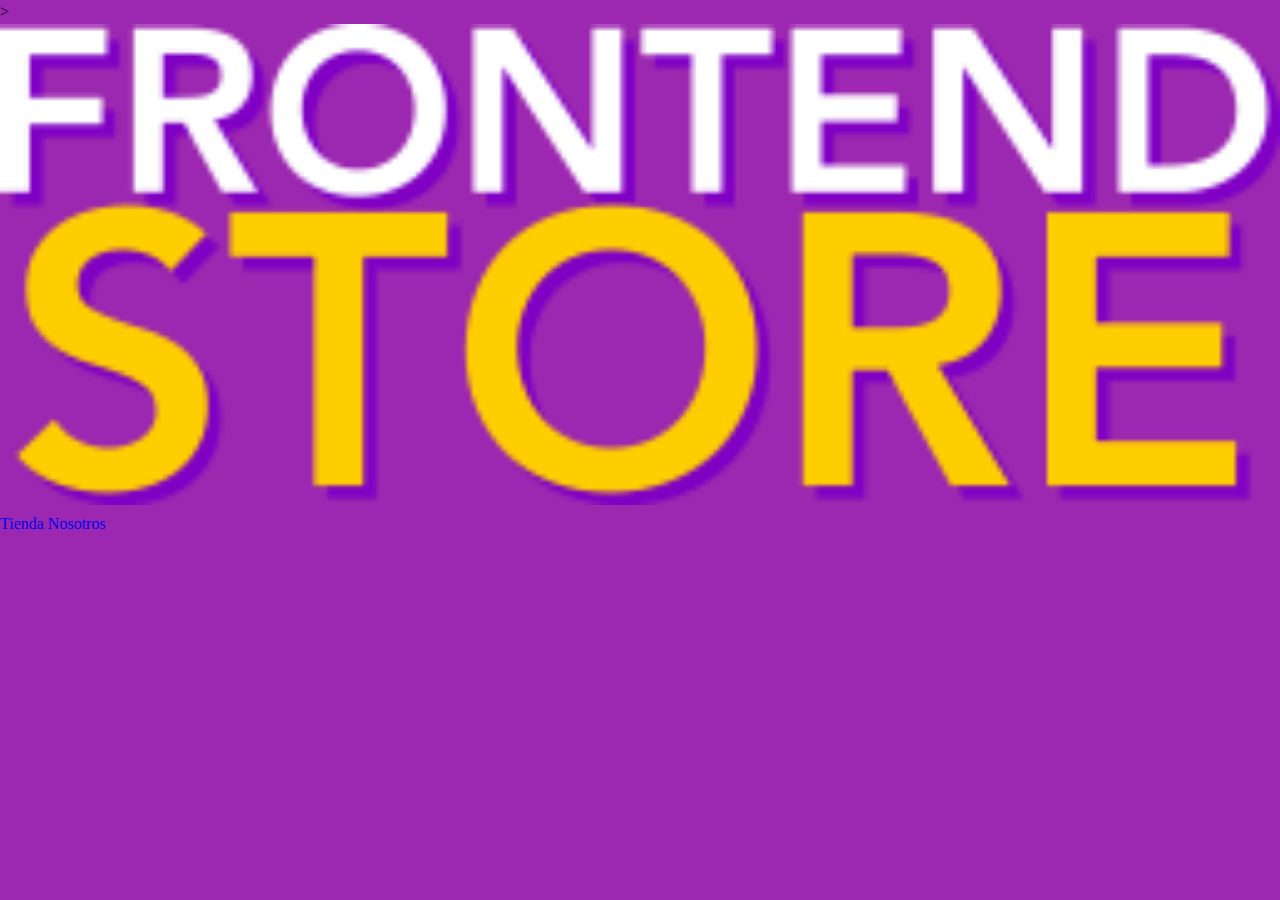
==== index.html @ 6276478c "creacion de ccs y normalize" ====
<!DOCTYPE html>
<html lang="en">
<head>
    <meta charset="UTF-8">
    <meta name="viewport" content="width=device-width, initial-scale=1.0">
    <title>FrontEnd Store</title>
    <link rel="stylesheet" href="css/normalize.css">
    <link rel="preconnect" href="https://fonts.googleapis.com">
    <link rel="preconnect" href="https://fonts.gstatic.com" crossorigin>
    <link href="https://fonts.googleapis.com/css2?family=Staatliches&display=swap" rel="stylesheet">
    <link rel="stylesheet" href="css/styles.css">

</head>
<body>
    ><header>
        <a href="index.html">
            <img src="img/logo.png" alt="Logotipo">
        </a>
    </header>
    <nav>
        <a href="#">Tienda</a>
        <a href="#">Nosotros</a>
    </nav>
</body>
</html>
---- css/styles.css ----
:root{
    --primario: #9c27b0;
    --primariOscuro: #89119d;
    --secundario: #ffce00;
    --secundarioOsciro: rgb(233,287,2);
    --blanco:#fff;
    --negro: #000;

    --fuentePrincipal: 'Staatliches', cursive;
}
html{
    box-sizing: border-box;
    font-size: 62.5%;
}
*, *::before, *::after{
    box-sizing: inherit;
}
/*Globales*/
body{
    background-color: var(--primario);
    font-size: 1.6rem;
    line-height: 1.5;
}
p{
    font-size: 1.8rem;
    font-family: Arial, Helvetica, sans-serif;
    color: var(--blanco);
}
a{
    text-decoration: none;
}
img{
    width: 100%;   
}
.contenedor{
    max-width: 120rem;
    margin: 0 auto;
}
h1,h2,h3{
    text-align: center;
    color: var(--secundario);
    font-size: var(--fuentePrincipal);
}
h1{font-size: 4rem;}
h2{font-size: 3.2rem;}
h3{font-size: 2.4rem;}
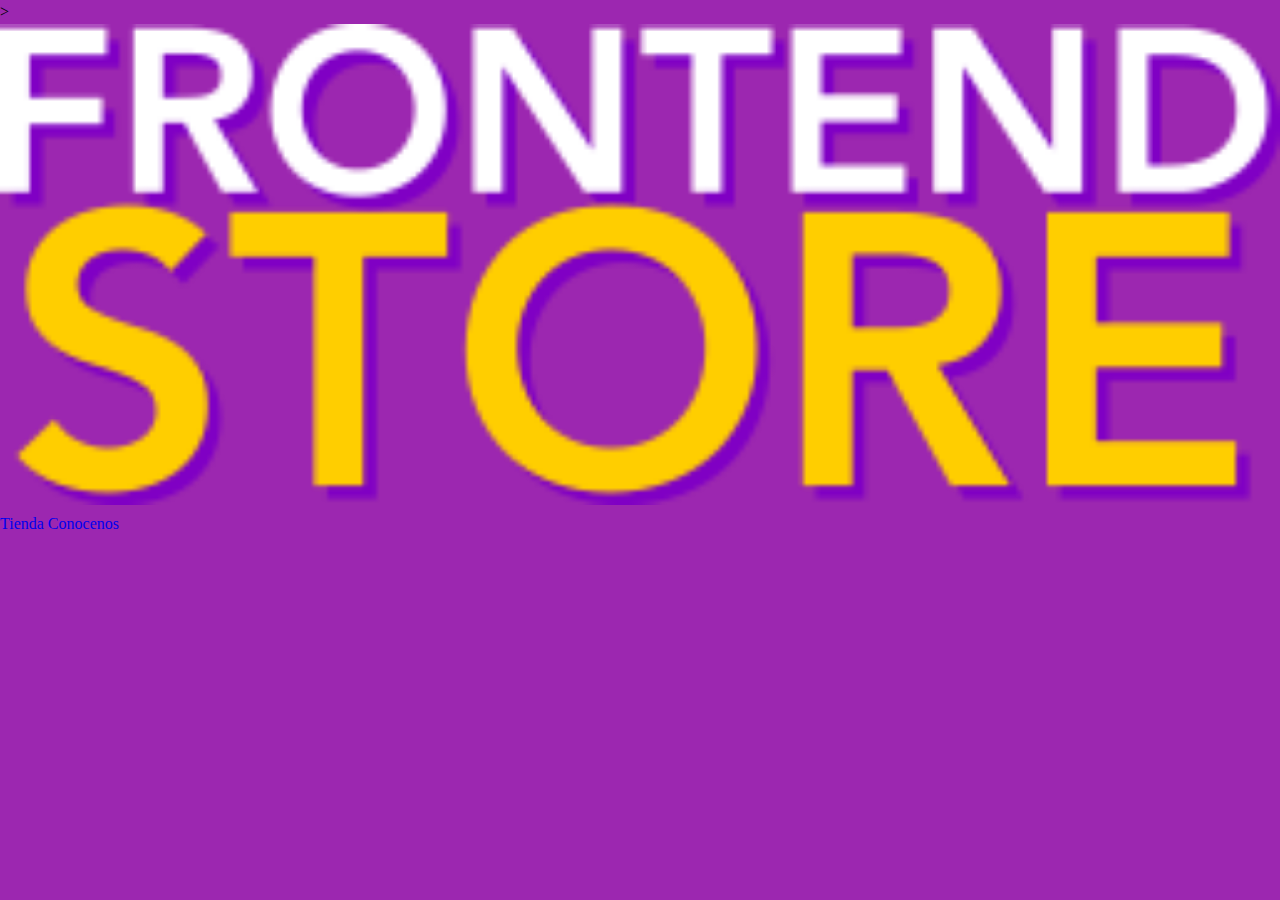
==== commit aa801c7c: "prueba mac casa" ====
--- a/index.html
+++ b/index.html
@@ -19,7 +19,7 @@
     </header>
     <nav>
         <a href="#">Tienda</a>
-        <a href="#">Nosotros</a>
+        <a href="#">Conocenos</a>
     </nav>
 </body>
 </html>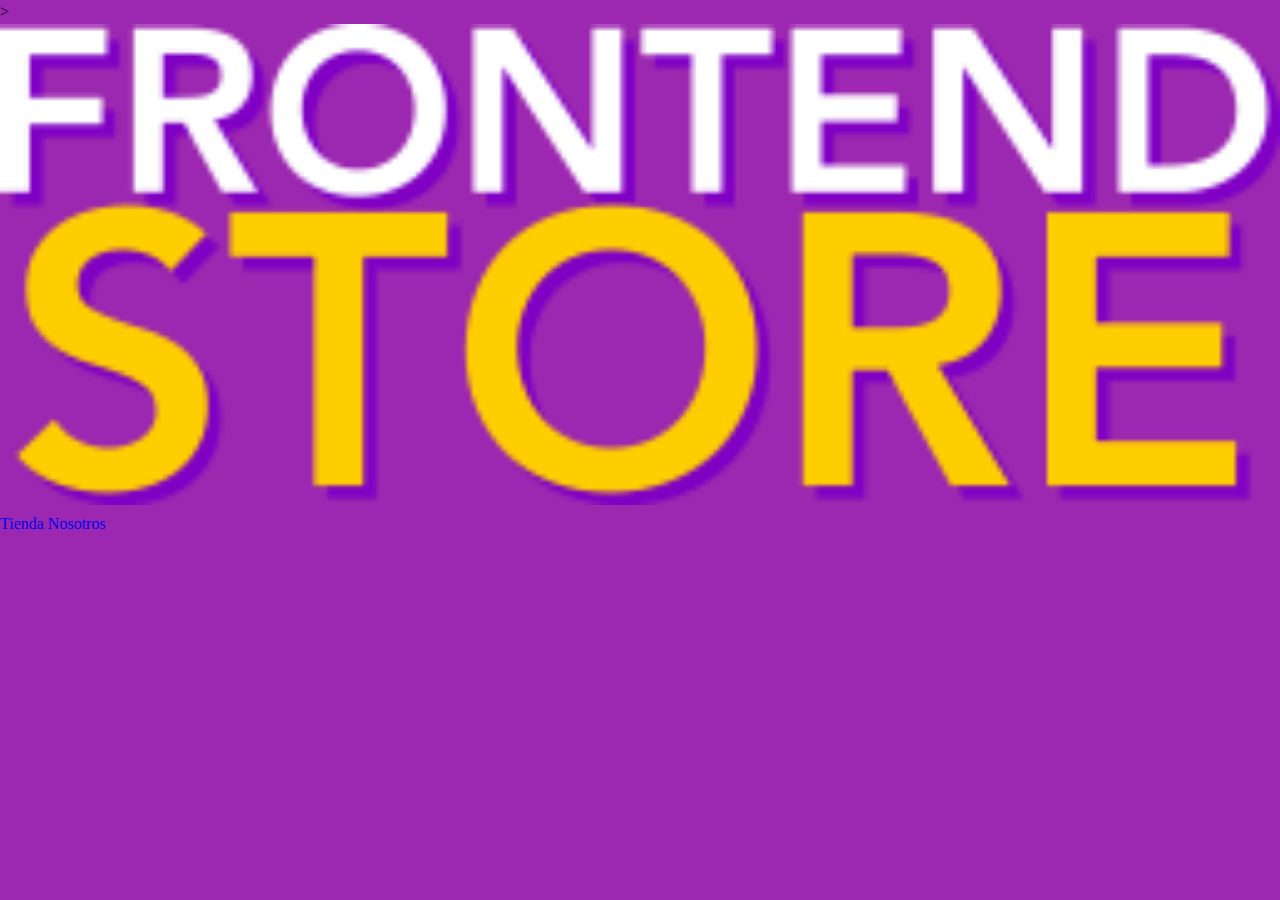
==== commit 8cb50932: "nosotros" ====
--- a/index.html
+++ b/index.html
@@ -19,7 +19,7 @@
     </header>
     <nav>
         <a href="#">Tienda</a>
-        <a href="#">Conocenos</a>
+        <a href="#">Nosotros</a>
     </nav>
 </body>
 </html>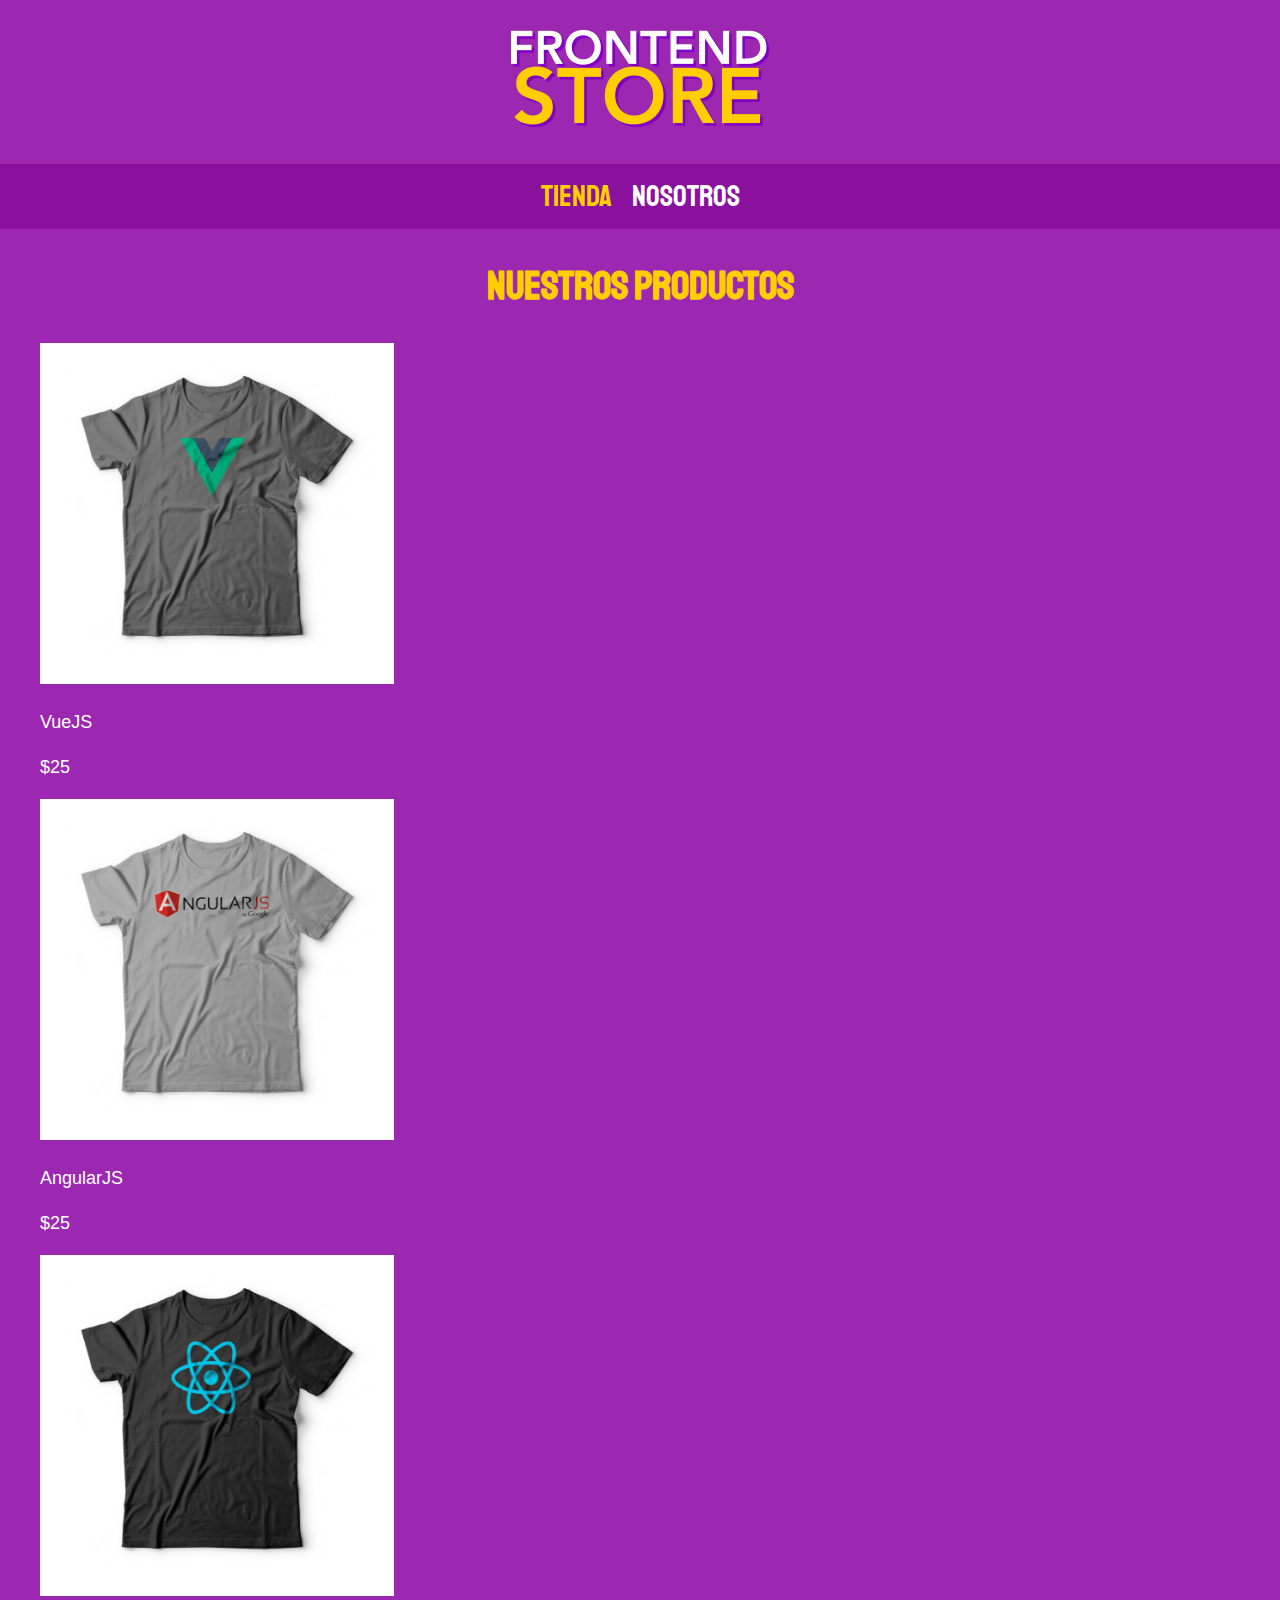
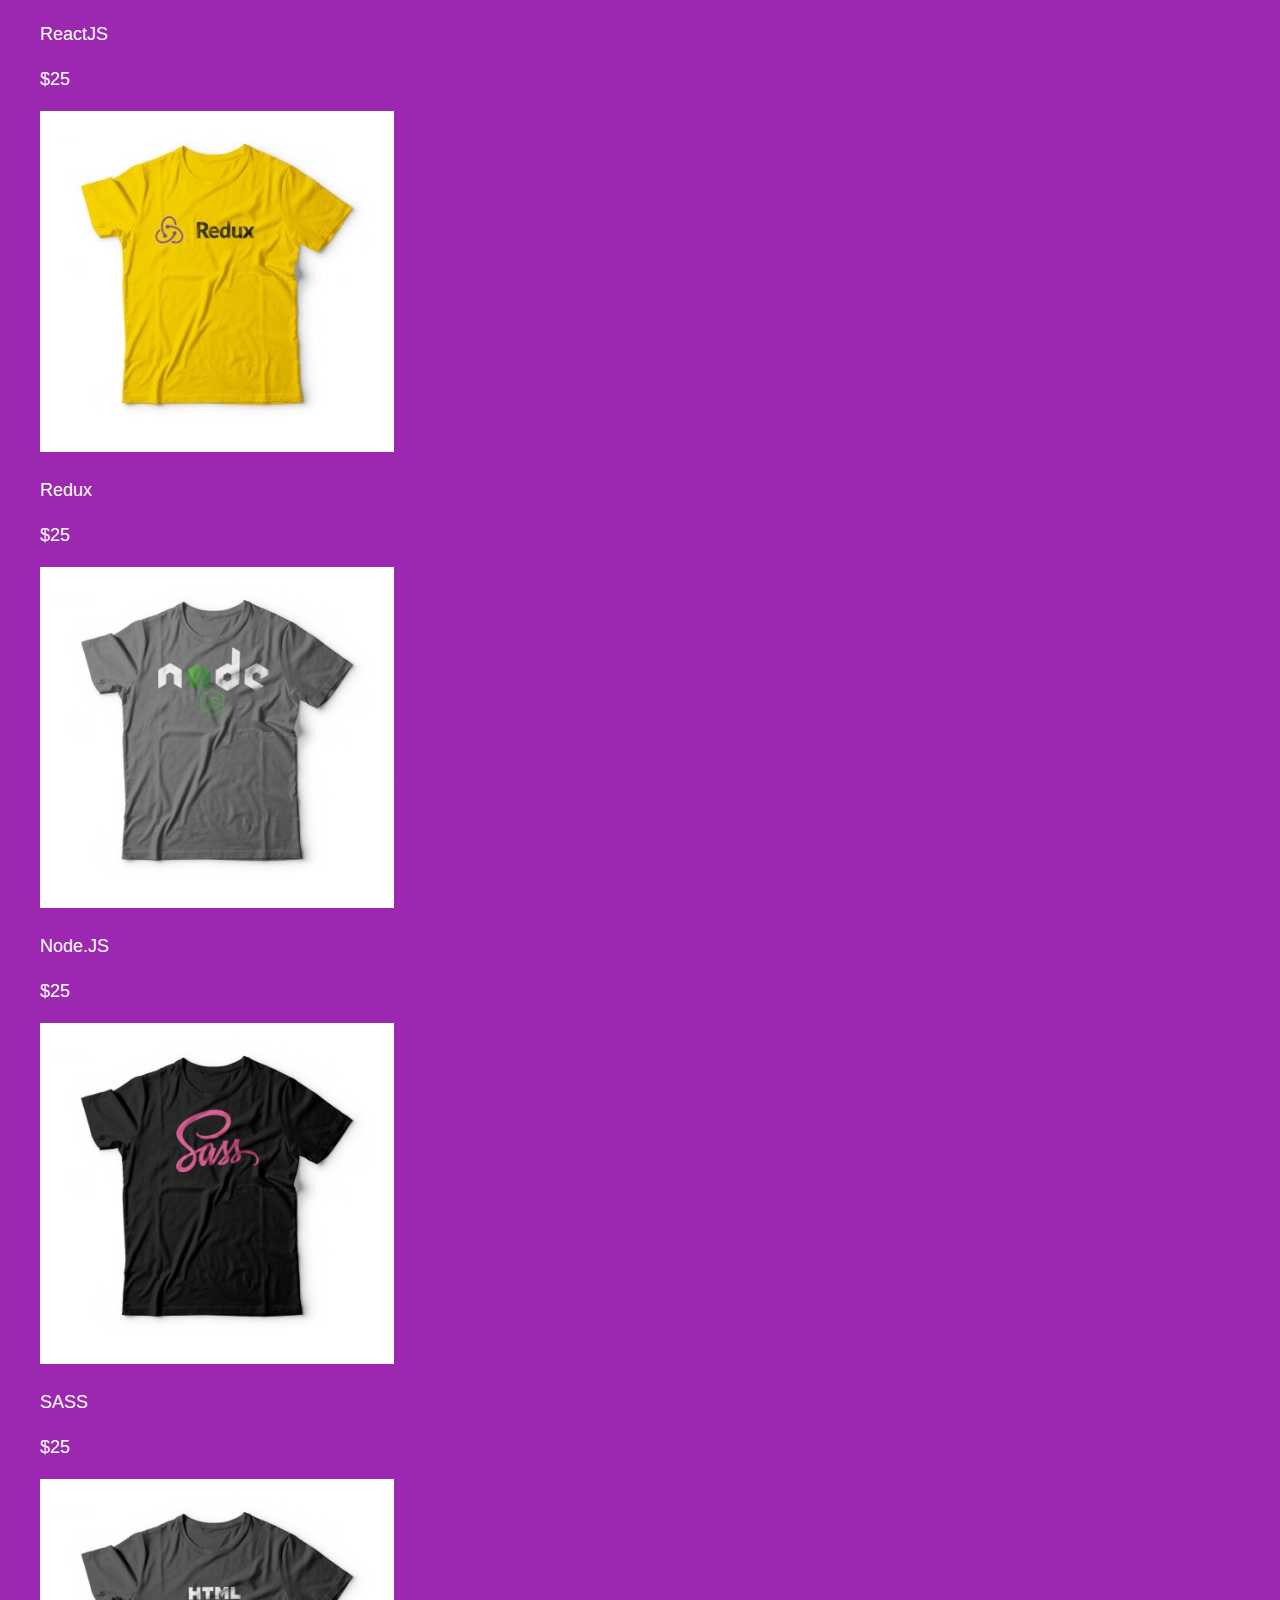
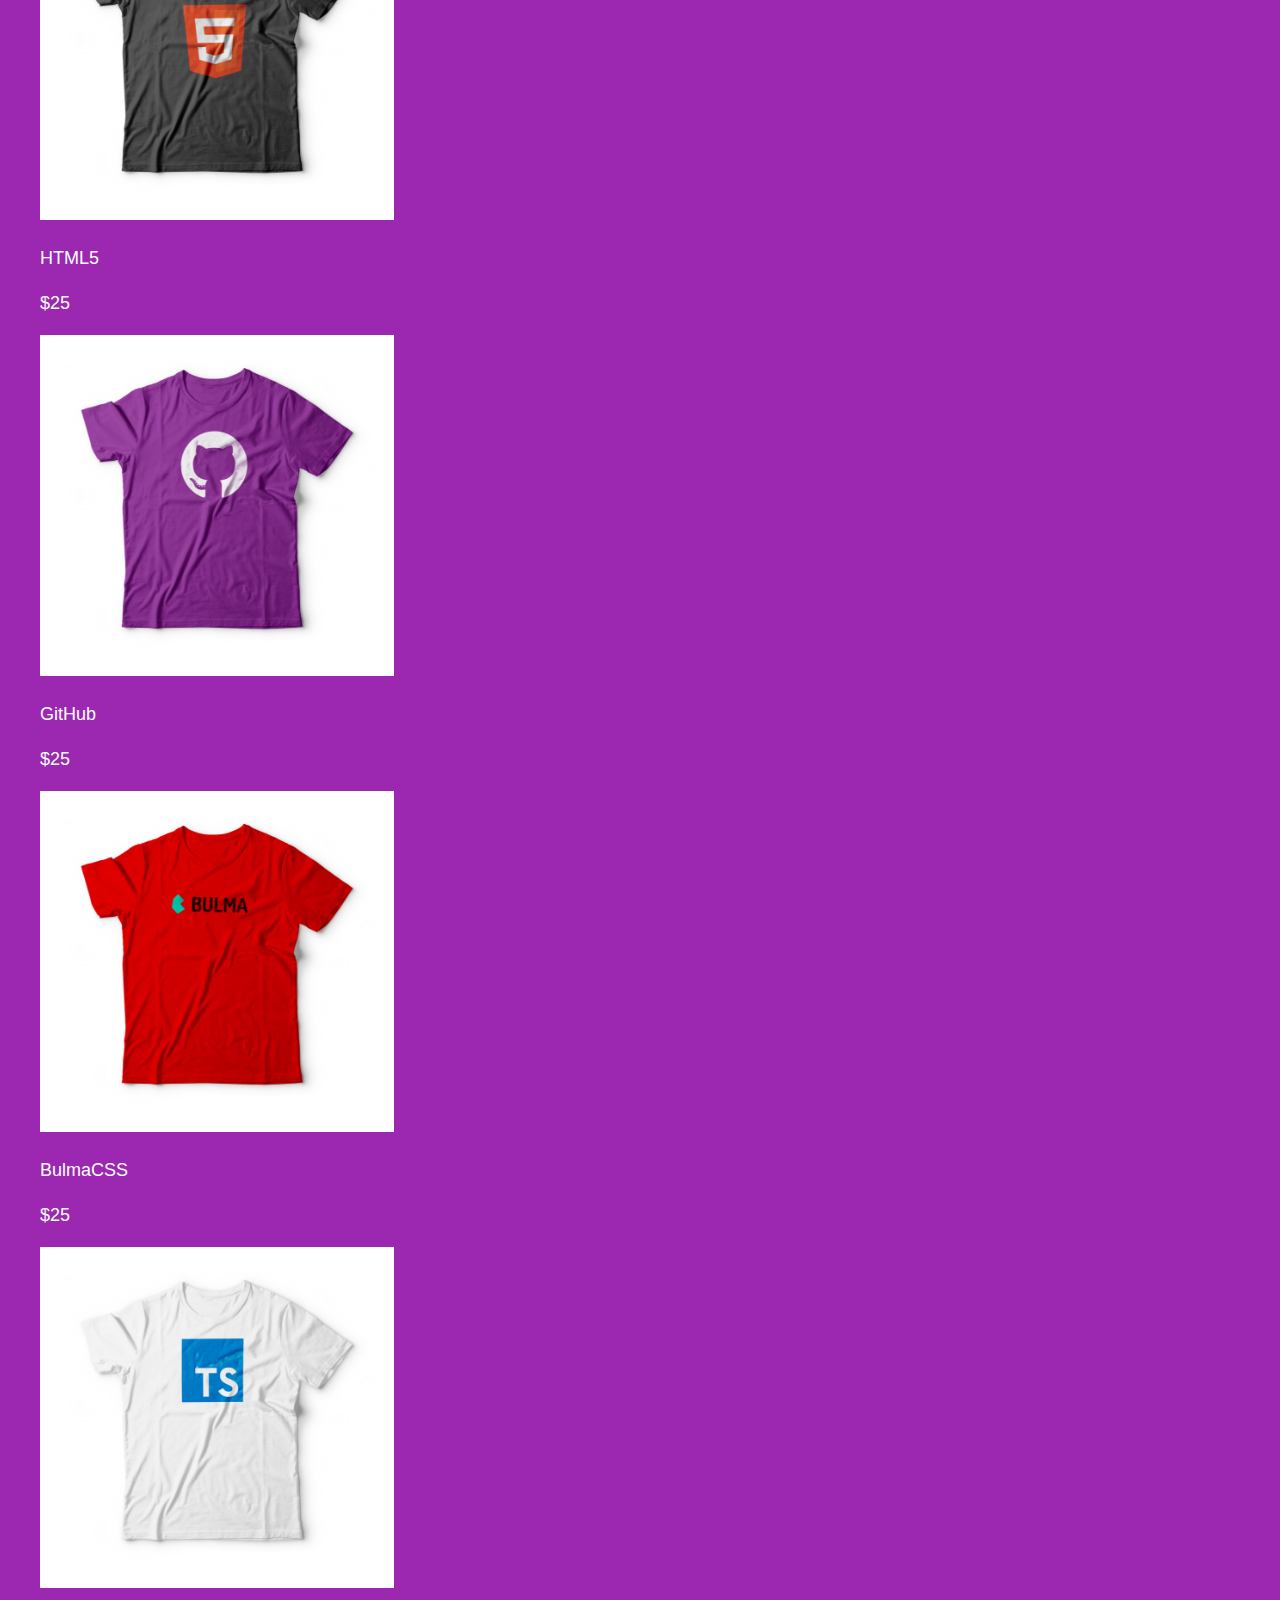
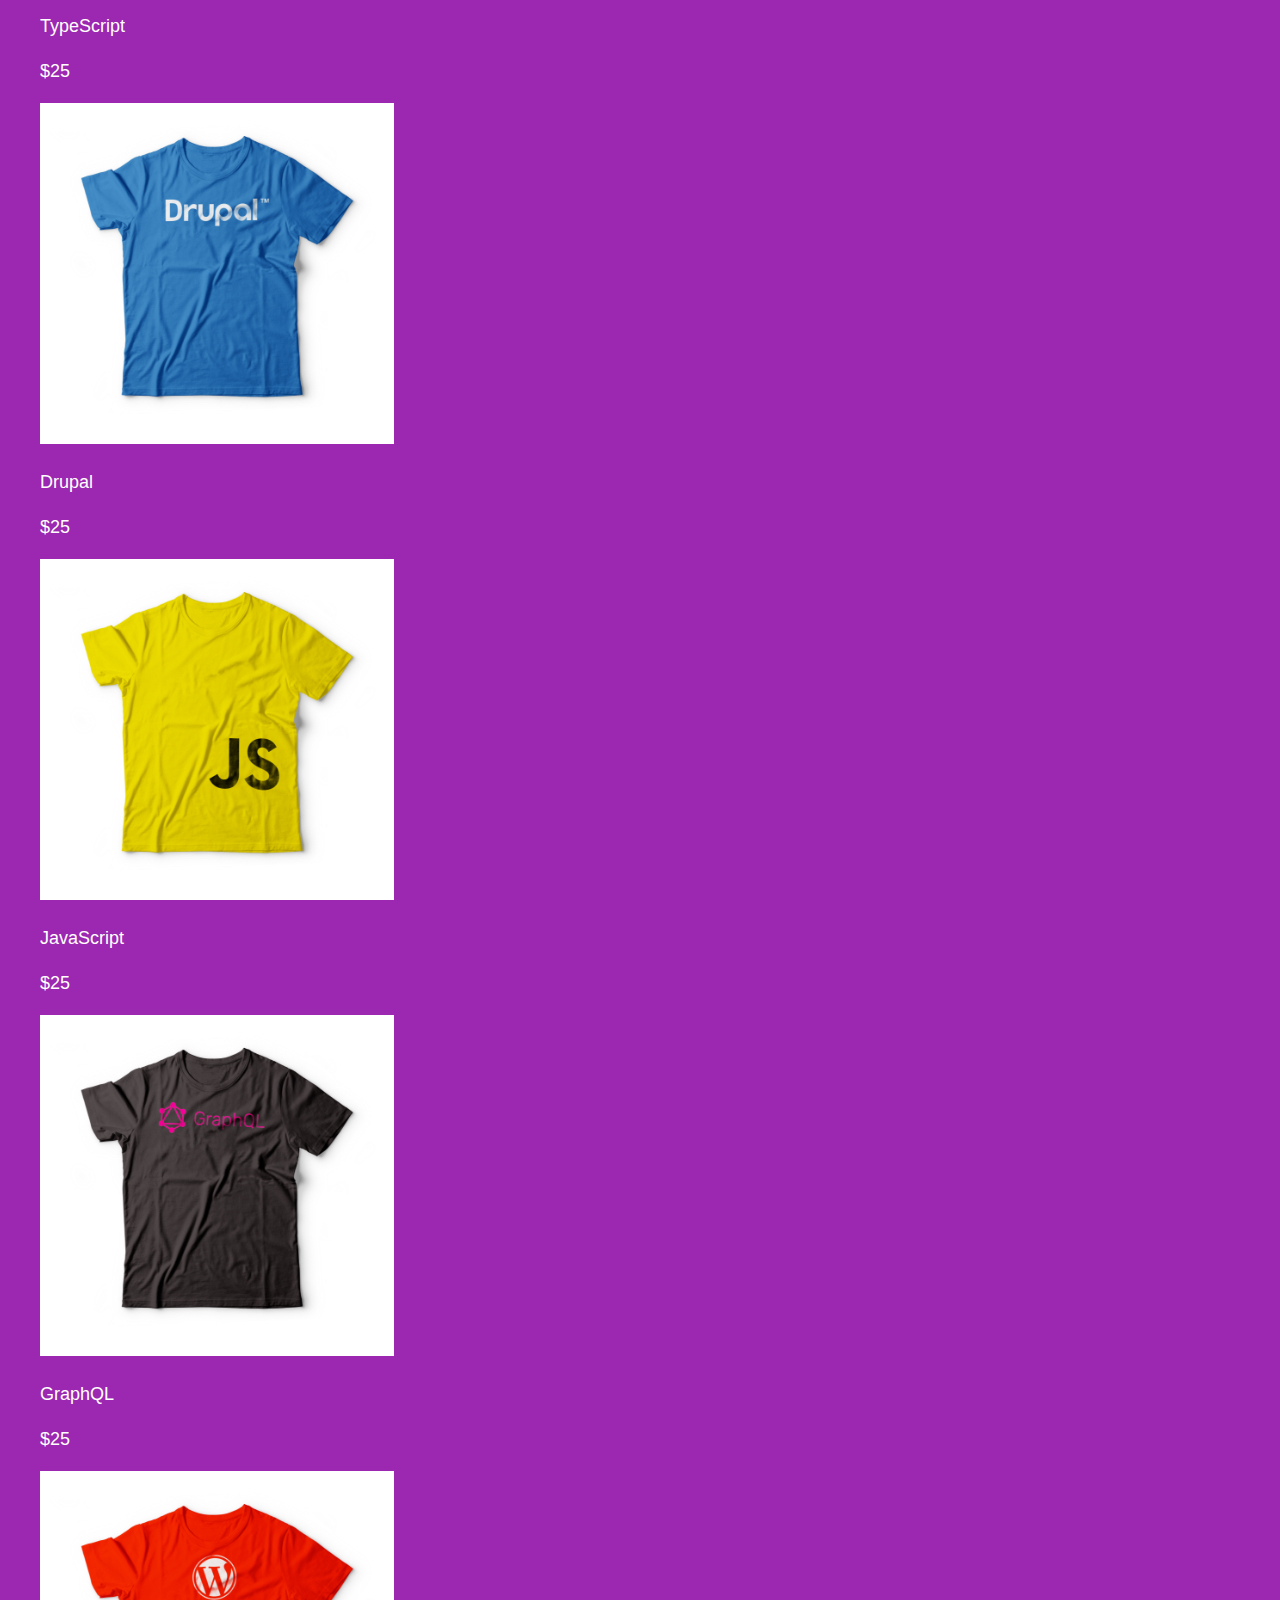
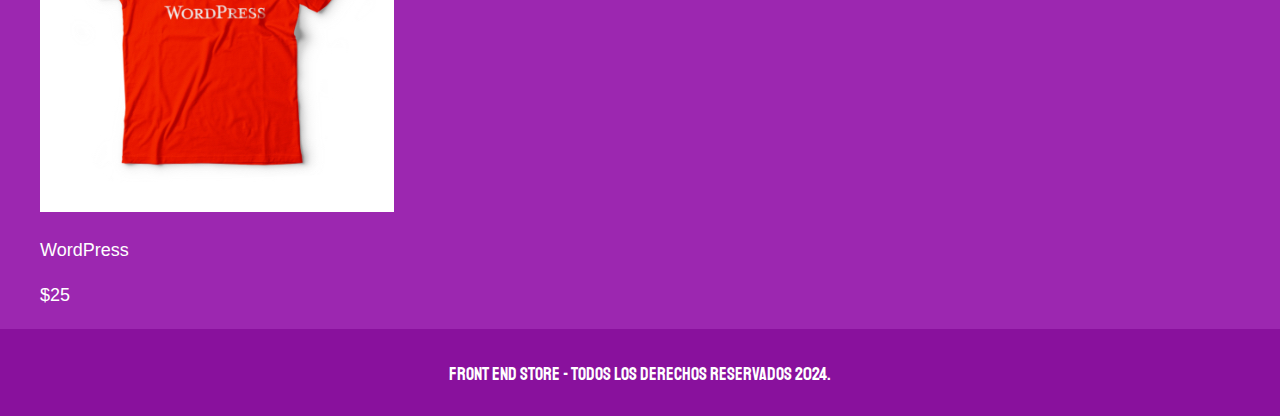
==== commit 1c009791: "agregar paginas, productos" ====
--- a/index.html
+++ b/index.html
@@ -12,14 +12,149 @@
 
 </head>
 <body>
-    ><header>
+    <header class="header">
         <a href="index.html">
-            <img src="img/logo.png" alt="Logotipo">
+            <img class="header__logo" src="img/logo.png" alt="Logotipo">
         </a>
     </header>
-    <nav>
-        <a href="#">Tienda</a>
-        <a href="#">Nosotros</a>
+    <nav class="navegacion">
+        <a class="navegacion__enlace navegacion__enlace--activo" href="index.html">Tienda</a>
+        <a class="navegacion__enlace" href="nosotros.html">Nosotros</a>
     </nav>
+    <main class="contenedor">
+        <h1>Nuestros Productos</h1>
+
+        <div class="grid">
+            <div class="producto">
+                <a href="producto.html">
+                    <img class="producto__imagen" src="img/1.jpg" alt="imagen camisa">
+                    <div class="producto__informacion">
+                        <p class="producto__nombre">VueJS</p>
+                        <p class="producto__precio">$25</p>
+                    </div>
+                </a>
+            </div> <!--.producto-->
+            <div class="producto">
+                <a href="producto.html">
+                    <img class="producto__imagen" src="img/2.jpg" alt="imagen camisa">
+                    <div class="producto__informacion">
+                        <p class="producto__nombre">AngularJS</p>
+                        <p class="producto__precio">$25</p>
+                    </div>
+                </a>
+            </div> <!--.producto-->
+            <div class="producto">
+                <a href="producto.html">
+                    <img class="producto__imagen" src="img/3.jpg" alt="imagen camisa">
+                    <div class="producto__informacion">
+                        <p class="producto__nombre">ReactJS</p>
+                        <p class="producto__precio">$25</p>
+                    </div>
+                </a>
+            </div> <!--.producto-->
+            <div class="producto">
+                <a href="producto.html">
+                    <img class="producto__imagen" src="img/4.jpg" alt="imagen camisa">
+                    <div class="producto__informacion">
+                        <p class="producto__nombre">Redux</p>
+                        <p class="producto__precio">$25</p>
+                    </div>
+                </a>
+            </div> <!--.producto-->
+            <div class="producto">
+                <a href="producto.html">
+                    <img class="producto__imagen" src="img/5.jpg" alt="imagen camisa">
+                    <div class="producto__informacion">
+                        <p class="producto__nombre">Node.JS</p>
+                        <p class="producto__precio">$25</p>
+                    </div>
+                </a>
+            </div> <!--.producto-->
+            <div class="producto">
+                <a href="producto.html">
+                    <img class="producto__imagen" src="img/6.jpg" alt="imagen camisa">
+                    <div class="producto__informacion">
+                        <p class="producto__nombre">SASS</p>
+                        <p class="producto__precio">$25</p>
+                    </div>
+                </a>
+            </div> <!--.producto-->
+            <div class="producto">
+                <a href="producto.html">
+                    <img class="producto__imagen" src="img/7.jpg" alt="imagen camisa">
+                    <div class="producto__informacion">
+                        <p class="producto__nombre">HTML5</p>
+                        <p class="producto__precio">$25</p>
+                    </div>
+                </a>
+            </div> <!--.producto-->
+            <div class="producto">
+                <a href="producto.html">
+                    <img class="producto__imagen" src="img/8.jpg" alt="imagen camisa">
+                    <div class="producto__informacion">
+                        <p class="producto__nombre">GitHub</p>
+                        <p class="producto__precio">$25</p>
+                    </div>
+                </a>
+            </div> <!--.producto-->
+            <div class="producto">
+                <a href="producto.html">
+                    <img class="producto__imagen" src="img/9.jpg" alt="imagen camisa">
+                    <div class="producto__informacion">
+                        <p class="producto__nombre">BulmaCSS</p>
+                        <p class="producto__precio">$25</p>
+                    </div>
+                </a>
+            </div> <!--.producto-->
+            <div class="producto">
+                <a href="producto.html">
+                    <img class="producto__imagen" src="img/10.jpg" alt="imagen camisa">
+                    <div class="producto__informacion">
+                        <p class="producto__nombre">TypeScript</p>
+                        <p class="producto__precio">$25</p>
+                    </div>
+                </a>
+            </div> <!--.producto-->
+            <div class="producto">
+                <a href="producto.html">
+                    <img class="producto__imagen" src="img/11.jpg" alt="imagen camisa">
+                    <div class="producto__informacion">
+                        <p class="producto__nombre">Drupal</p>
+                        <p class="producto__precio">$25</p>
+                    </div>
+                </a>
+            </div> <!--.producto-->
+            <div class="producto">
+                <a href="producto.html">
+                    <img class="producto__imagen" src="img/12.jpg" alt="imagen camisa">
+                    <div class="producto__informacion">
+                        <p class="producto__nombre">JavaScript</p>
+                        <p class="producto__precio">$25</p>
+                    </div>
+                </a>
+            </div> <!--.producto-->
+            <div class="producto">
+                <a href="producto.html">
+                    <img class="producto__imagen" src="img/13.jpg" alt="imagen camisa">
+                    <div class="producto__informacion">
+                        <p class="producto__nombre">GraphQL</p>
+                        <p class="producto__precio">$25</p>
+                    </div>
+                </a>
+            </div> <!--.producto-->
+            <div class="producto">
+                <a href="producto.html">
+                    <img class="producto__imagen" src="img/14.jpg" alt="imagen camisa">
+                    <div class="producto__informacion">
+                        <p class="producto__nombre">WordPress</p>
+                        <p class="producto__precio">$25</p>
+                    </div>
+                </a>
+            </div> <!--.producto-->
+        </div>
+    </main>
+    <footer class="footer">
+        <p class="footer__texto">Front End Store - Todos los derechos Reservados 2024.</p>
+    </footer>
 </body>
 </html>--- a/css/styles.css
+++ b/css/styles.css
@@ -30,7 +30,7 @@
     text-decoration: none;
 }
 img{
-    width: 100%;   
+    max-width: 100%;   
 }
 .contenedor{
     max-width: 120rem;
@@ -39,10 +39,71 @@
 h1,h2,h3{
     text-align: center;
     color: var(--secundario);
-    font-size: var(--fuentePrincipal);
+    font-family: var(--fuentePrincipal);
 }
-h1{font-size: 4rem;}
-h2{font-size: 3.2rem;}
-h3{font-size: 2.4rem;}
+h1{
+    font-size: 4rem;
+}
+h2{
+    font-size: 3.2rem;
+}
+h3{
+    font-size: 2.4rem;
+}
 
+/** Header **/
+.header{
+    display: flex;
+    justify-content: center;
 
+}
+.header__logo{
+    margin: 3rem 0;
+}
+/**Footer**/
+.footer{
+    background-color: var(--primariOscuro);
+    padding: 1rem 0;
+    margin-top: 2rem;
+}
+.footer__texto{
+    font-family: var(--fuentePrincipal);
+    text-align: center;
+    margin-top: 2.2rem;
+}
+/** Navegacion **/
+.navegacion{
+    background-color: var(--primariOscuro);
+    padding: 1rem 0;
+    display: flex;
+    justify-content: center;
+    gap: 2rem;
+}
+.navegacion__enlace{
+    font-family: var(--fuentePrincipal);
+    color: var(--blanco);
+    font-size: 3rem;
+}
+.navegacion__enlace:last-of-type{
+    margin-right: 0;
+}
+.navegacion__enlace--activo,
+.navegacion__enlace:hover{
+    color: var(--secundario);
+}
+/**Productos**/
+.producto{
+
+}
+.producto__imagen{
+
+}
+.producto__informacion{
+
+}
+.producto__nombre{
+
+}
+.producto__precio{
+    
+}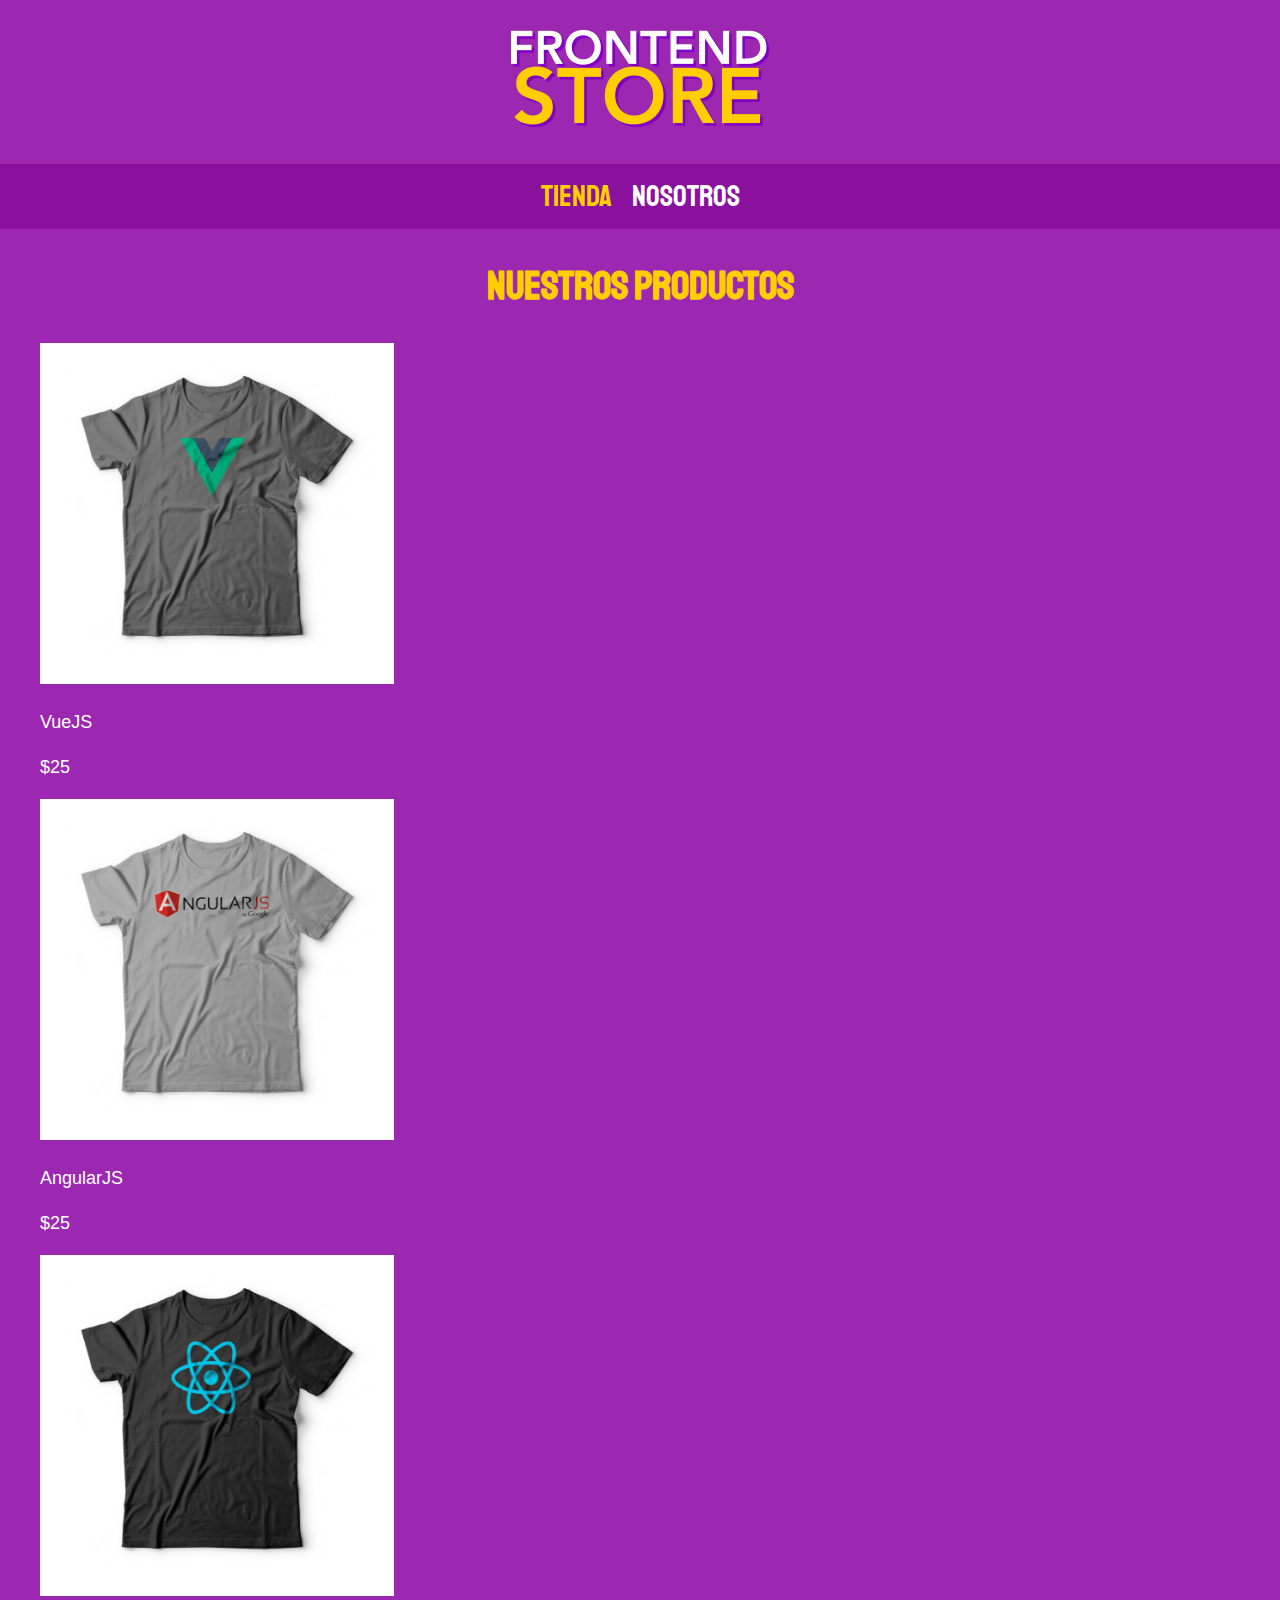
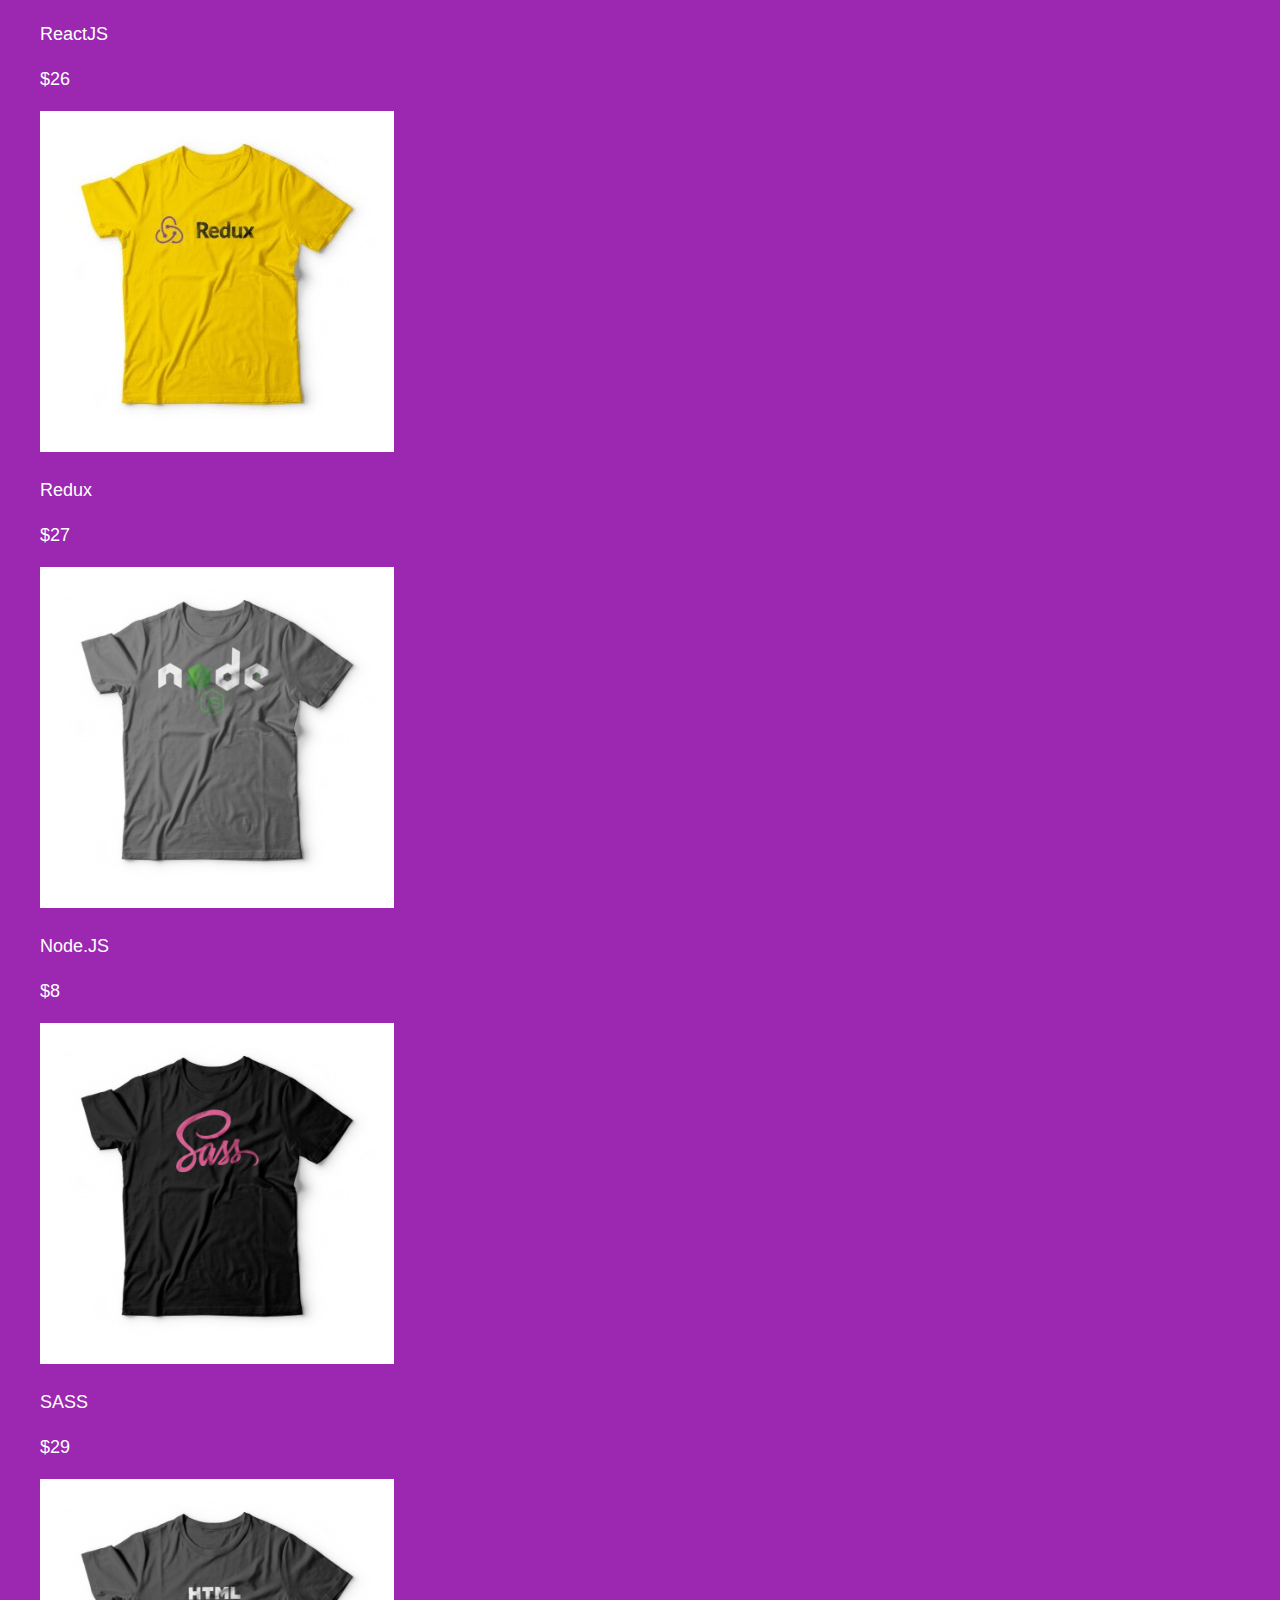
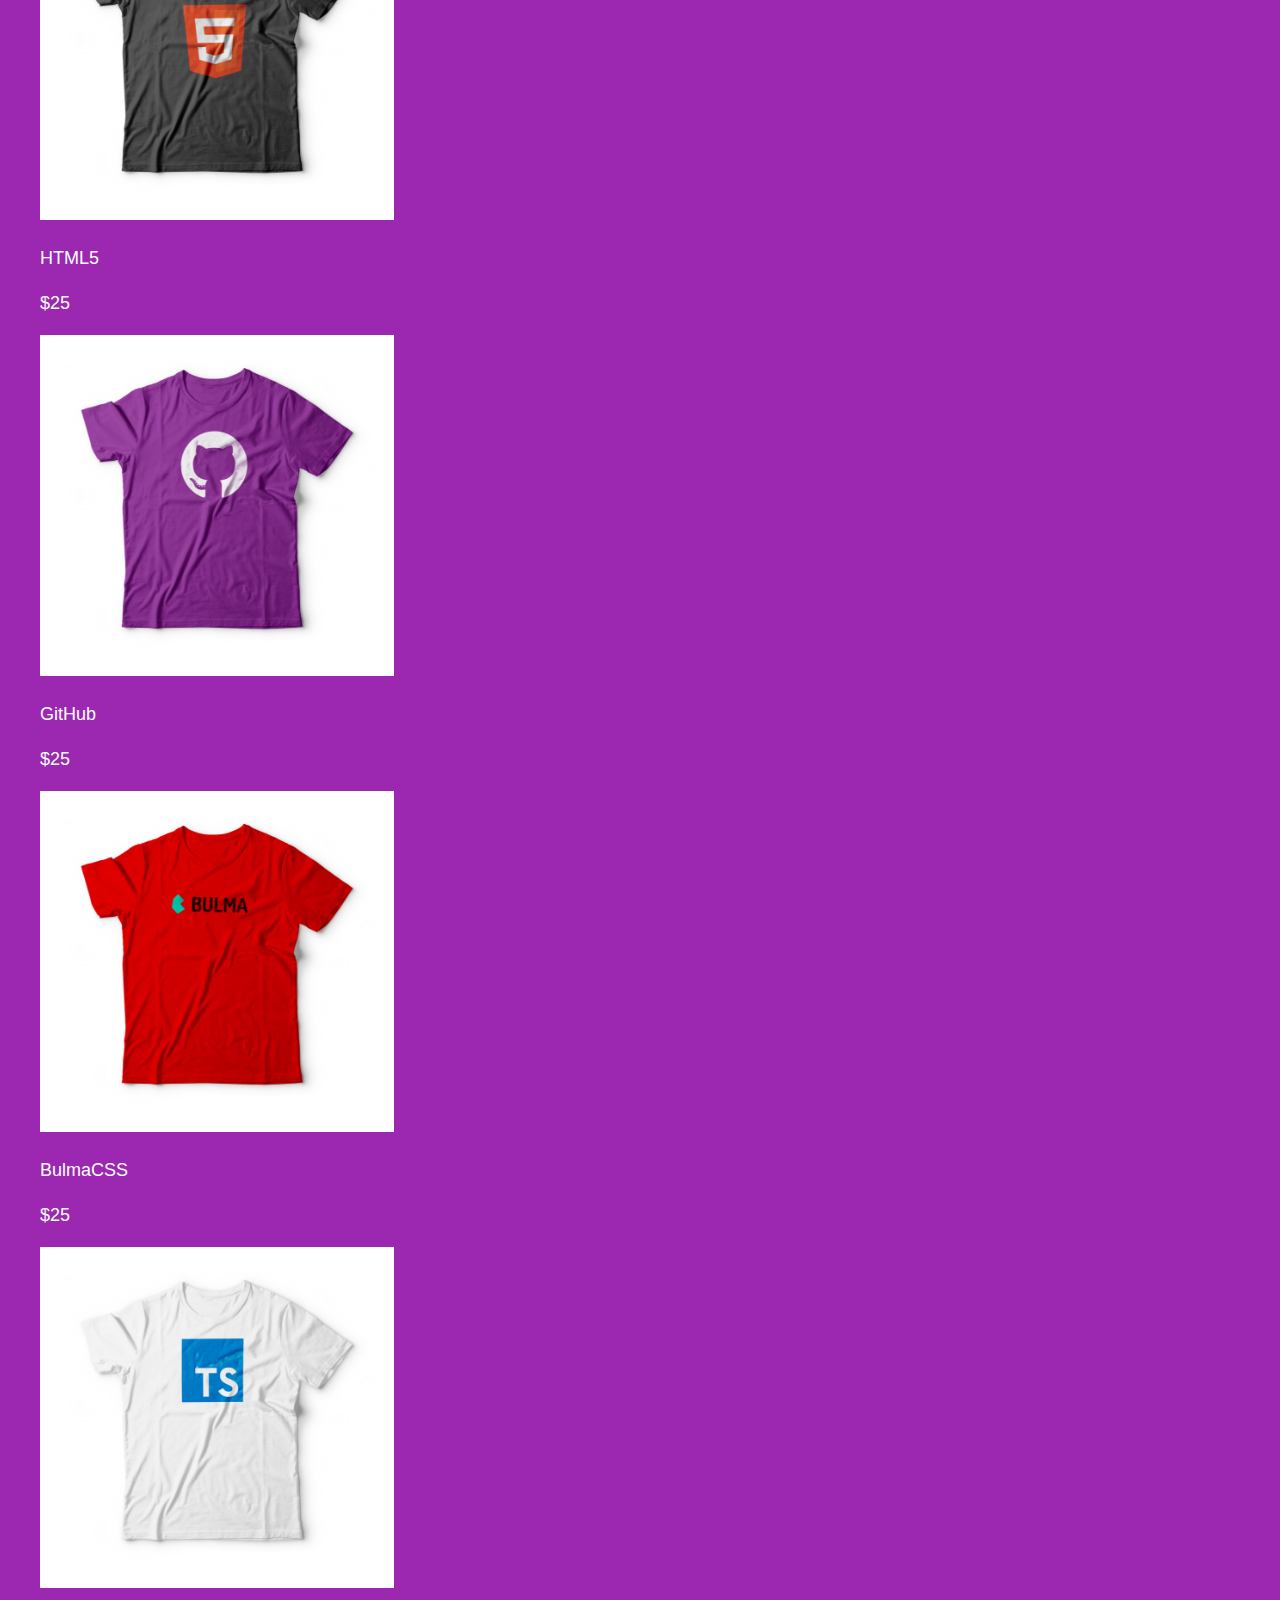
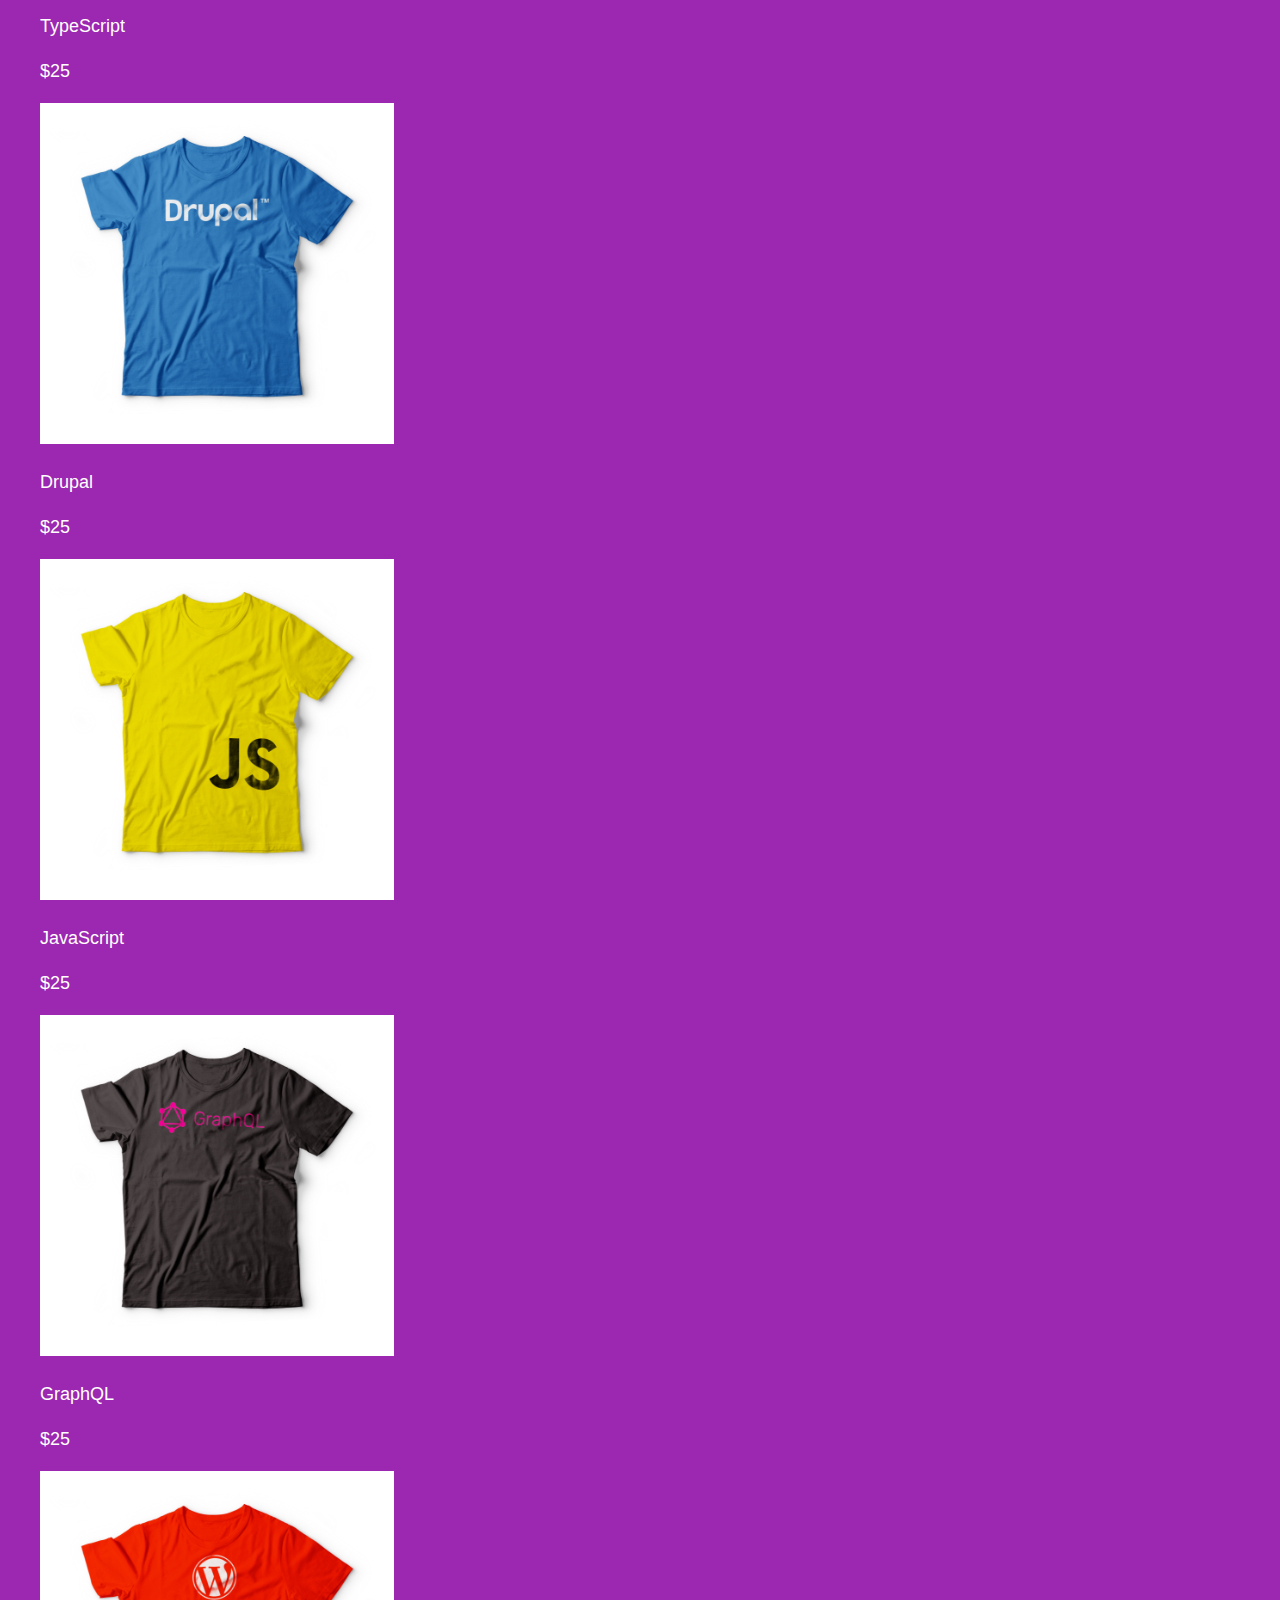
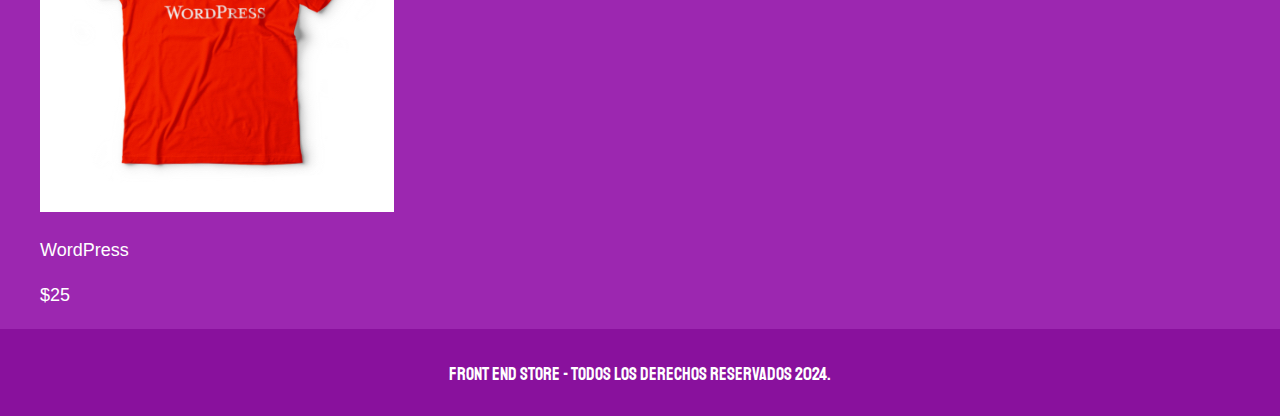
==== commit 600bacfe: "cambio de precios" ====
--- a/index.html
+++ b/index.html
@@ -48,7 +48,7 @@
                     <img class="producto__imagen" src="img/3.jpg" alt="imagen camisa">
                     <div class="producto__informacion">
                         <p class="producto__nombre">ReactJS</p>
-                        <p class="producto__precio">$25</p>
+                        <p class="producto__precio">$26</p>
                     </div>
                 </a>
             </div> <!--.producto-->
@@ -57,7 +57,7 @@
                     <img class="producto__imagen" src="img/4.jpg" alt="imagen camisa">
                     <div class="producto__informacion">
                         <p class="producto__nombre">Redux</p>
-                        <p class="producto__precio">$25</p>
+                        <p class="producto__precio">$27</p>
                     </div>
                 </a>
             </div> <!--.producto-->
@@ -66,7 +66,7 @@
                     <img class="producto__imagen" src="img/5.jpg" alt="imagen camisa">
                     <div class="producto__informacion">
                         <p class="producto__nombre">Node.JS</p>
-                        <p class="producto__precio">$25</p>
+                        <p class="producto__precio">$8</p>
                     </div>
                 </a>
             </div> <!--.producto-->
@@ -75,7 +75,7 @@
                     <img class="producto__imagen" src="img/6.jpg" alt="imagen camisa">
                     <div class="producto__informacion">
                         <p class="producto__nombre">SASS</p>
-                        <p class="producto__precio">$25</p>
+                        <p class="producto__precio">$29</p>
                     </div>
                 </a>
             </div> <!--.producto-->
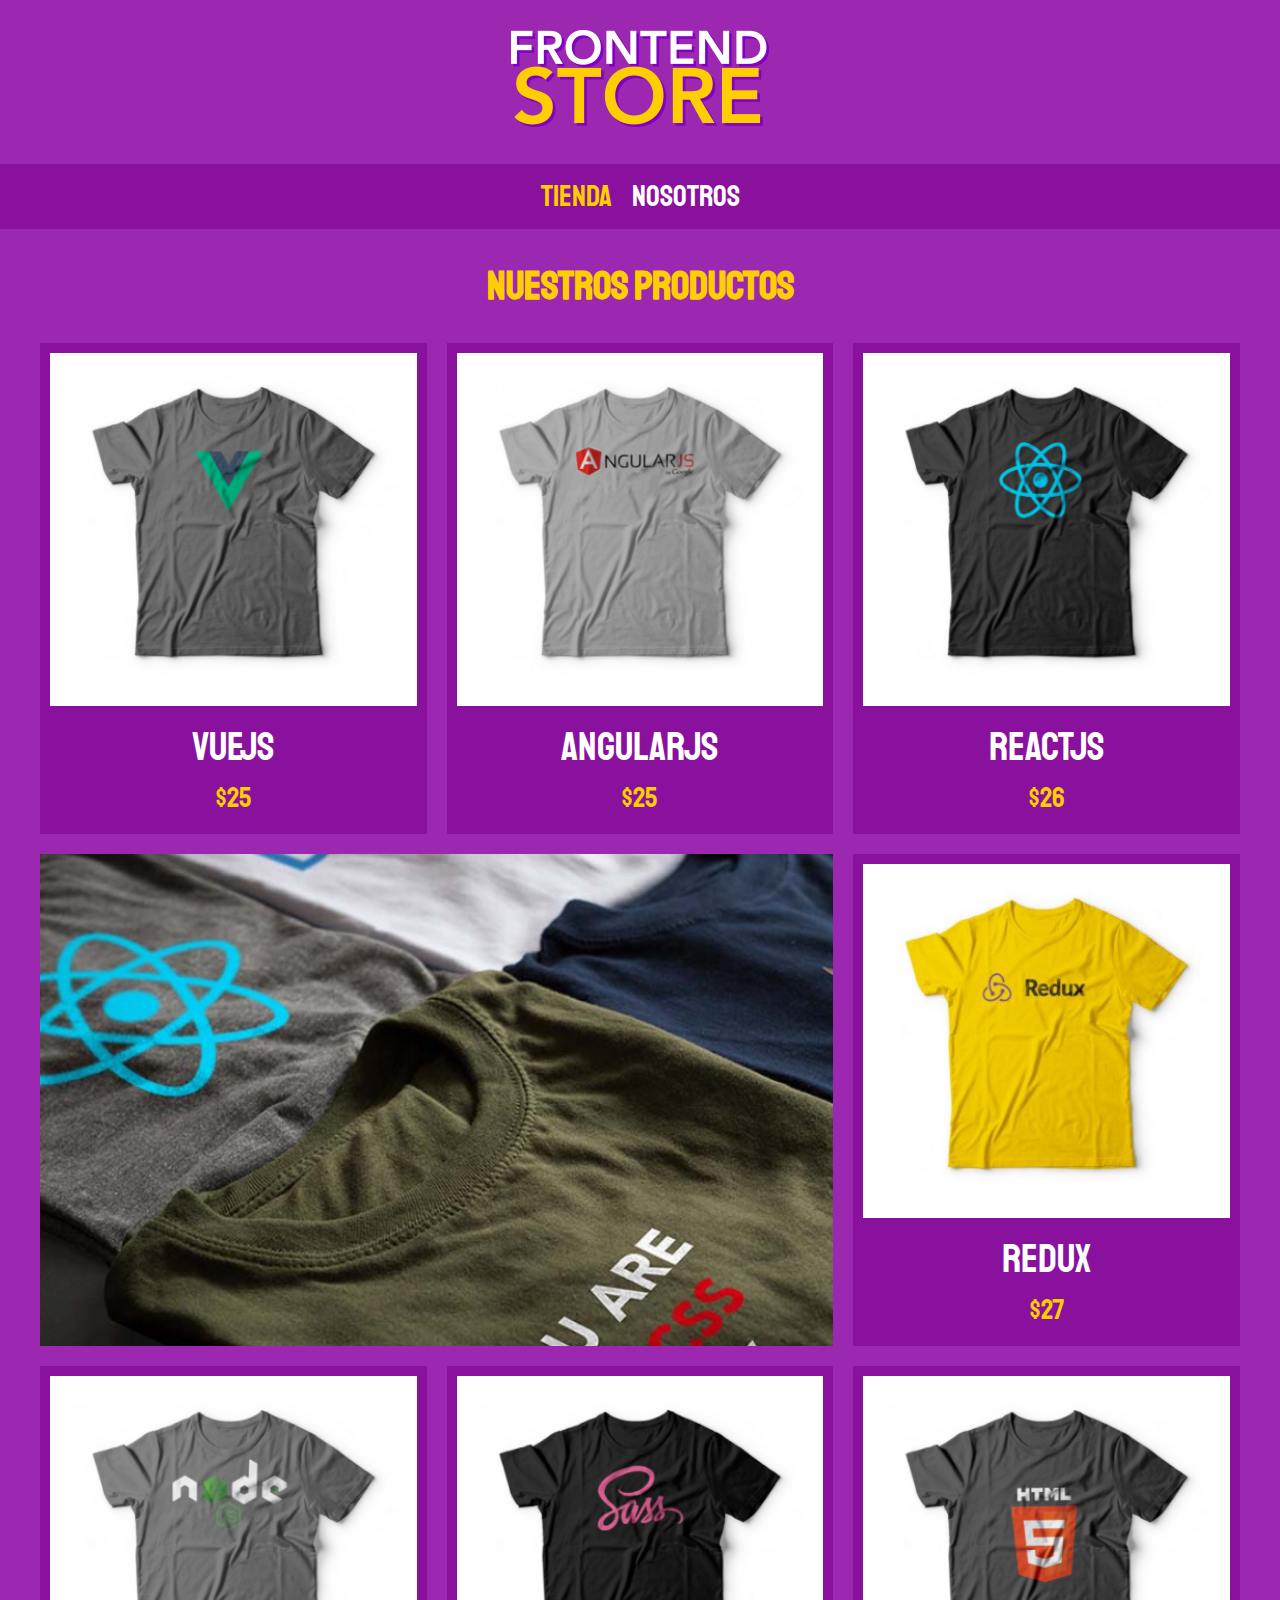
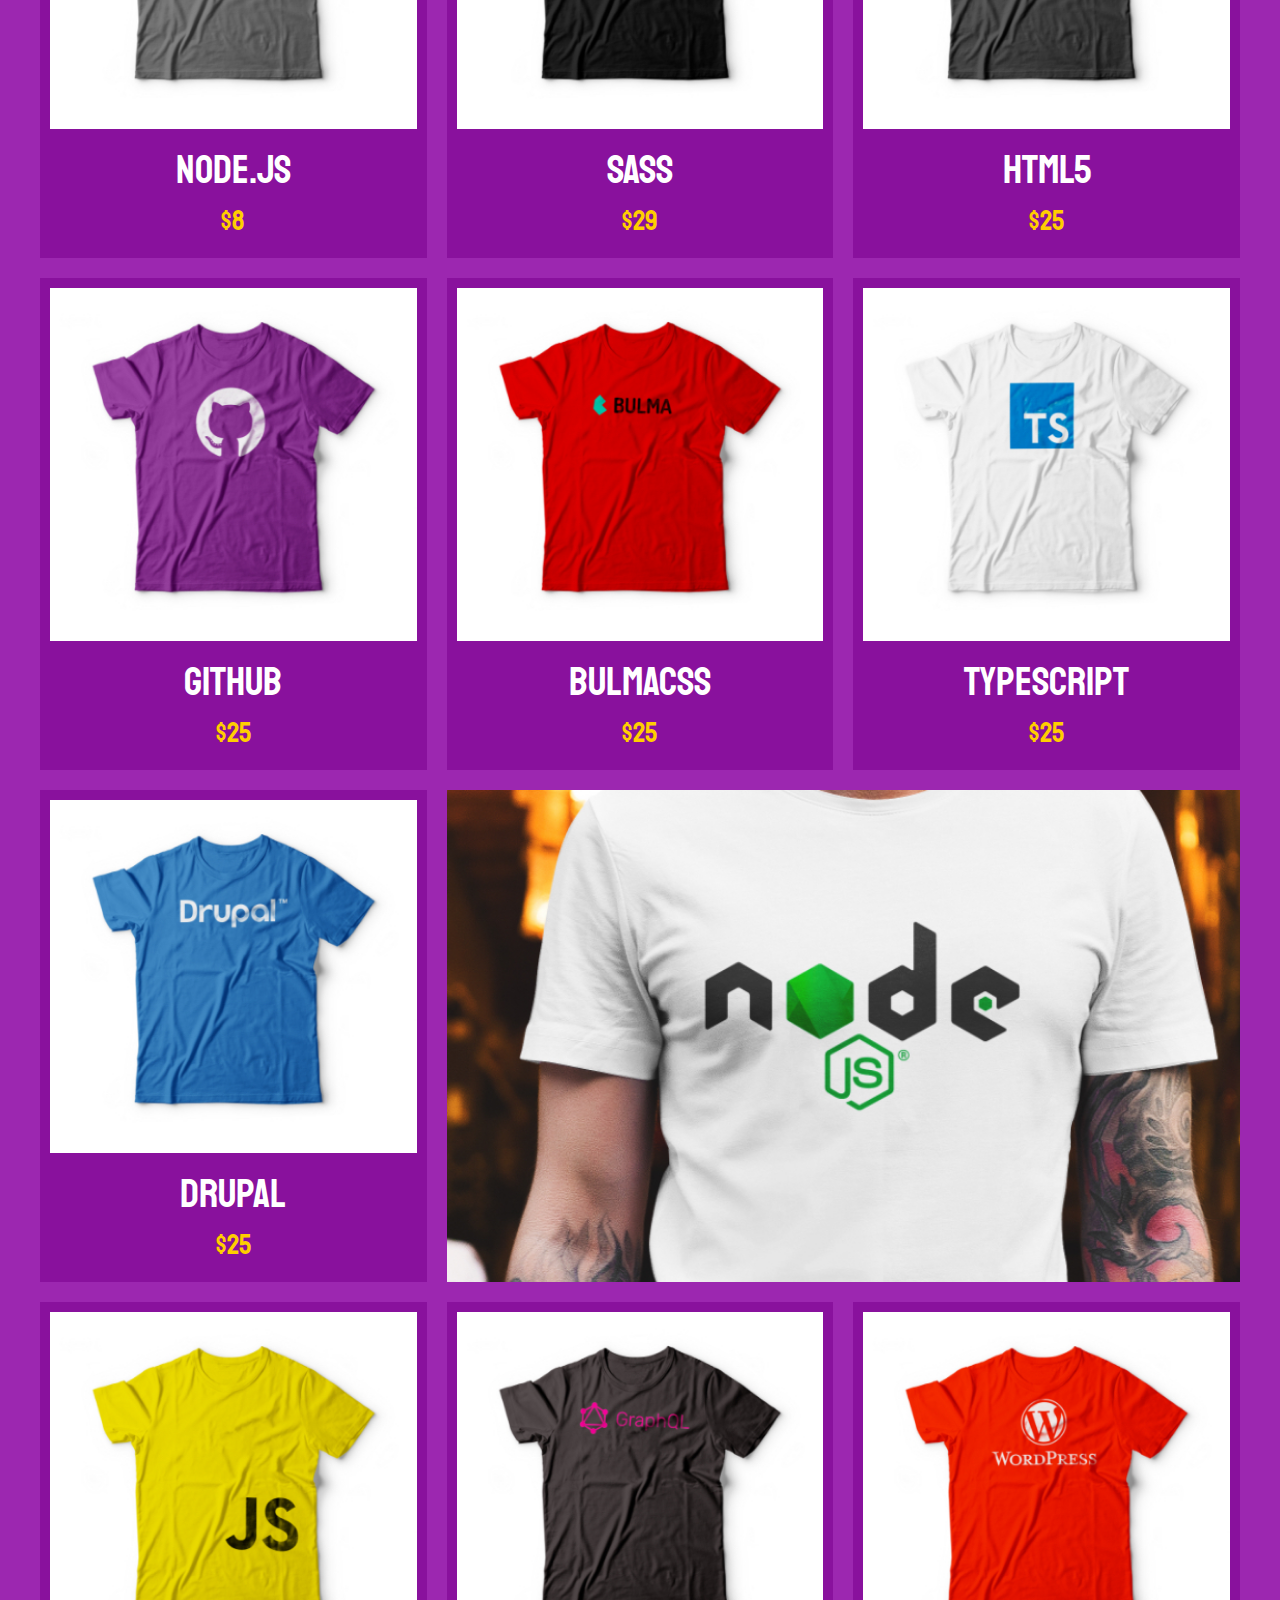
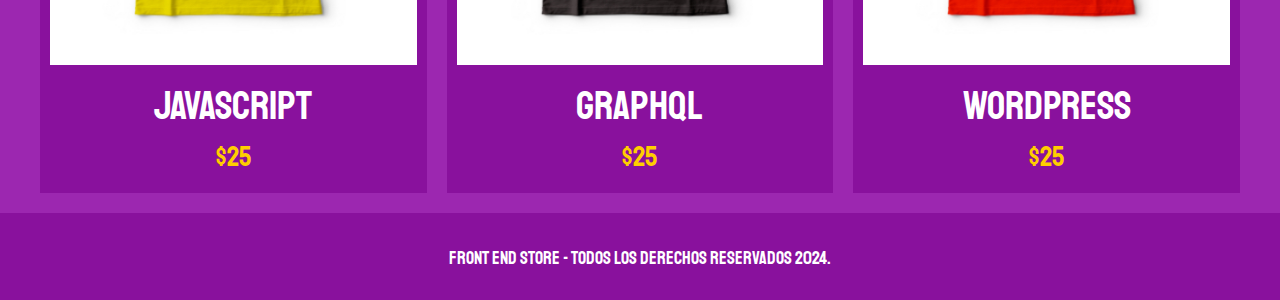
==== commit 9bcdb6bf: "posicionar elementos con css grid" ====
--- a/index.html
+++ b/index.html
@@ -151,6 +151,8 @@
                     </div>
                 </a>
             </div> <!--.producto-->
+            <div class="grafico grafico--camisas"></div>
+            <div class="grafico grafico--node"></div>
         </div>
     </main>
     <footer class="footer">
--- a/css/styles.css
+++ b/css/styles.css
@@ -91,19 +91,59 @@
 .navegacion__enlace:hover{
     color: var(--secundario);
 }
+/***Grid**/
+.grid{
+    display: grid;
+    grid-template-columns: repeat(2,1fr);
+    gap: 2rem;
+}
+@media (min-width: 768px){
+  .grid{
+    grid-template-columns: repeat(3,1fr);
+  }
+}
 /**Productos**/
 .producto{
+    background-color: var(--primariOscuro);
+    padding: 1rem;
+}
+.producto__imagen{
+    width: 100%;
+}
+.producto__nombre{
+    font-size: 4rem;
+}
+.producto__precio{
+    font-size: 2.8rem;
+    color: var(--secundario);
+}
+.producto__nombre,
+.producto__precio{
+    font-family: var(--fuentePrincipal);
+    margin: 1rem 0;
+    text-align: center;
+    line-height: 1.2;
+}
+
+/**Graficos**/
+.grafico{
+    min-height: 30rem;
+    background-repeat: no-repeat;
+    background-size: cover;
+    grid-column: 1/3;
+}
+.grafico--camisas{
+    grid-row:2/3;
+    background-image: url(../img/grafico1.jpg);
 
 }
-.producto__imagen{
-
+.grafico--node{
+    background-image: url(../img/grafico2.jpg);
+    grid-row: 8/9;
 }
-.producto__informacion{
-
-}
-.producto__nombre{
-
-}
-.producto__precio{
-    
+@media (min-width: 768px){
+  .grafico--node{
+    grid-row: 5/6;
+    grid-column: 2/4;
+  }
 }